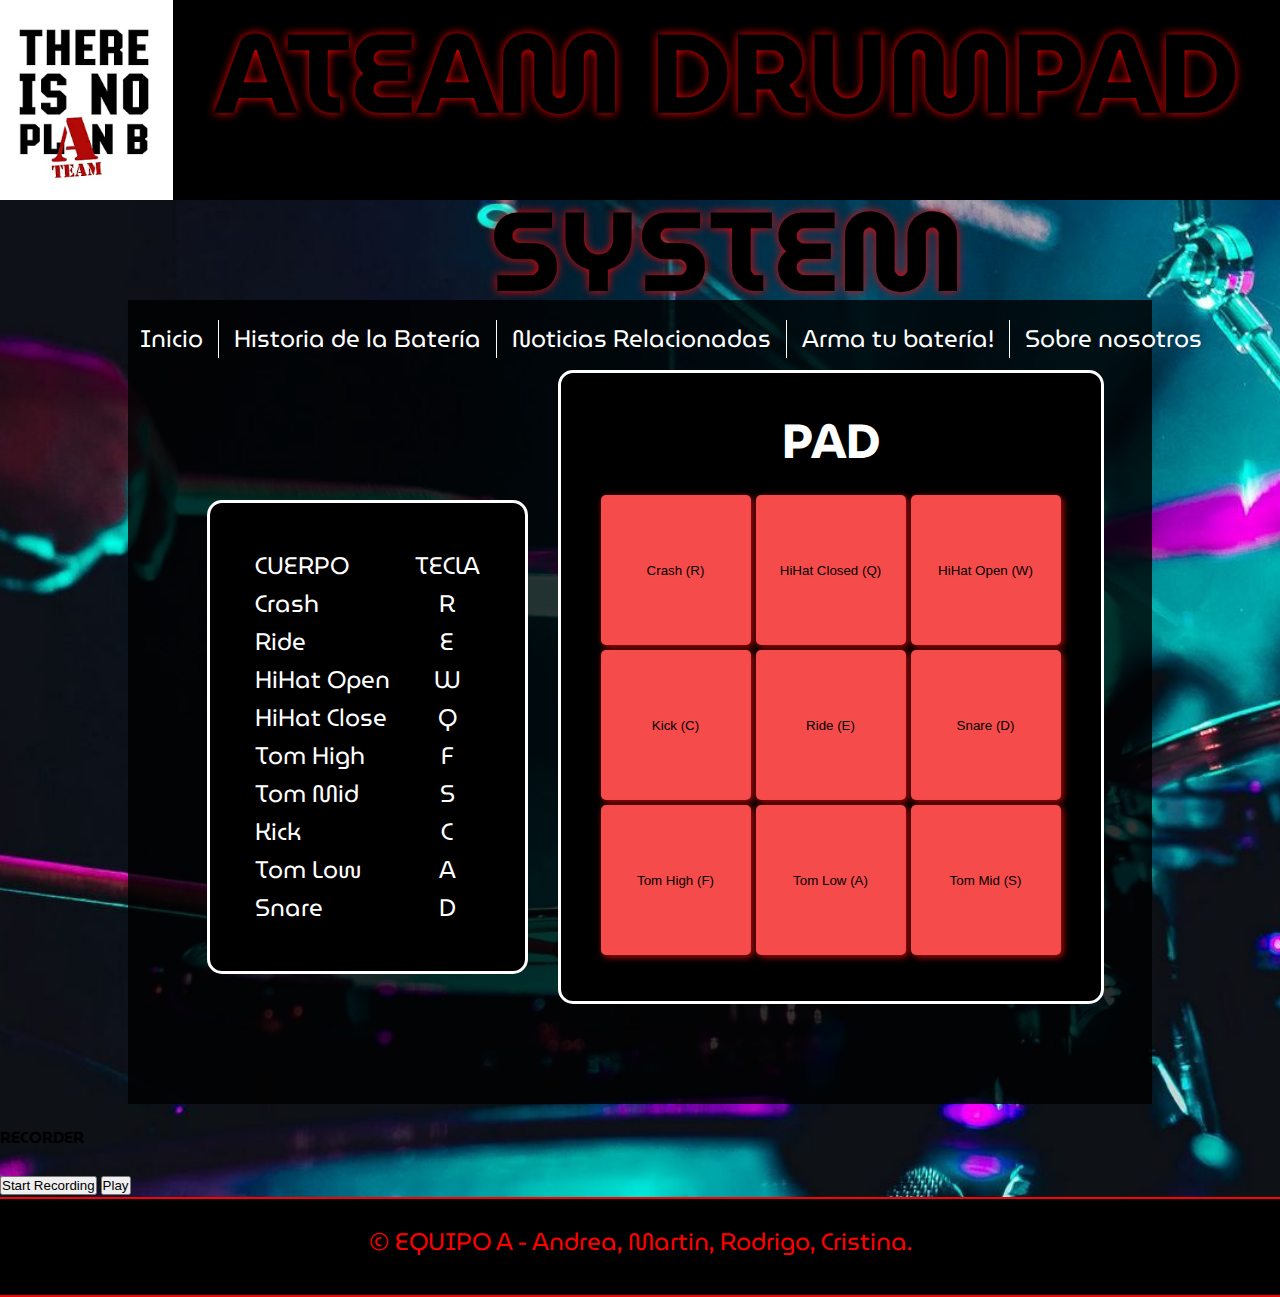
==== index.html @ 0408b444 "added html to new file" ====
<!DOCTYPE html>
<html lang="es">
<head>
    <meta charset="UTF-8">
    <meta name="viewport" content="width=device-width, initial-scale=1.0">
    <title>ATEAM Drumpad System</title>

    <!--LINEA DEL FAVICON (FALTA LOGOTIPO)-->
    <link rel="icon" type="image/vnd.icon" href="assets/images/thereItsNotPlanB.png">
    <link rel="stylesheet" href="assets/styles/style.css">
   <!-- <link rel="stylesheet" href="assets/styles/botones.css"> -->
    <script src="./script.js" defer></script>
</head>
<body>
    <header>
        <div class="logo_square"></div>
        <div class="contents_square">
            <h1>ATEAM DRUMPAD SYSTEM</h1> 
            <nav class="navbar">
                <ul id="navbar_list">
                    <li class="navbar_list_item"><a href="index.html">Inicio</a></li>
                    <li class="navbar_separator"></li>
                    <li class="navbar_list_item"><a href="02_historiaDeLaBateria.html">Historia de la Batería</a></li>
                    <li class="navbar_separator"></li>
                    <li class="navbar_list_item"><a href="03_noticiasRelacionadas.html">Noticias Relacionadas</a></li>
                    <li class="navbar_separator"></li>
                    <li class="navbar_list_item"><a href="04_comparadorBaterias.html">Arma tu batería!</a></li>
                    <li class="navbar_separator"></li>
                    <li class="navbar_list_item"><a href="05_sobreNosotros.html">Sobre nosotros</a></li>
                </ul>
            </nav>
        </div>
    </header>

    <div class="wrapper">
    <main>
        <div class="button_container">
            <h3>PAD</h3>
            <ul class="drumpad">
                <li><button class="drumpad_btn" id="crash">Crash (R)</button></li>
                <li><button class="drumpad_btn" id="hihat_close">HiHat Closed (Q)</button></li>
                <li><button class="drumpad_btn" id="hihat_open">HiHat Open (W)</button></li>
                <li><button class="drumpad_btn" id="kick">Kick (C)</button></li>
                <li><button class="drumpad_btn" id="ride">Ride (E)</button></li>
                <li><button class="drumpad_btn" id="snare">Snare (D)</button></li>
                <li><button class="drumpad_btn" id="tom_high">Tom High (F)</button></li>
                <li><button class="drumpad_btn" id="tom_low">Tom Low (A)</button></li>
                <li><button class="drumpad_btn" id="tom_mid">Tom Mid (S)</button></li>
            </ul>
        </div>

        <audio id="sound_crash" src="assets/sonidos/crash.wav" preload="auto"></audio>
        <audio id="sound_hihat_close" src="assets/sonidos/hihat-close.wav" preload="auto"></audio>
        <audio id="sound_hihat_open" src="assets/sonidos/hihat-open.wav" preload="auto"></audio>
        <audio id="sound_kick" src="assets/sonidos/kick.wav" preload="auto"></audio>
        <audio id="sound_ride" src="assets/sonidos/ride.wav" preload="auto"></audio>
        <audio id="sound_snare" src="assets/sonidos/snare.wav" preload="auto"></audio>
        <audio id="sound_tom_high" src="assets/sonidos/tom-high.wav" preload="auto"></audio>
        <audio id="sound_tom_low" src="assets/sonidos/tom-low.wav" preload="auto"></audio>
        <audio id="sound_tom_mid" src="assets/sonidos/tom-mid.wav" preload="auto"></audio>

        <aside class="keys_chart">
            <ul>
                <li>CUERPO</li>
                <li>Crash</li>
                <li>Ride</li>
                <li>HiHat Open</li>
                <li>HiHat Close</li>
                <li>Tom High</li>
                <li>Tom Mid</li>
                <li>Kick</li>
                <li>Tom Low</li>
                <li>Snare</li>
            </ul>
            <ul>
                <li>TECLA</li>
                <li>R</li>
                <li>E</li>
                <li>W</li>
                <li>Q</li>
                <li>F</li>
                <li>S</li>
                <li>C</li>
                <li>A</li>
                <li>D</li>
            </ul>
        </aside>
    </main>
</div>

<!--Añado titulo h4(revisar!) cambio idioma, falta css del contenedor-->
<div class = "button_recorder">
    <h4>RECORDER</h4>
        <button id="startRecordingButton">Start Recording</button>
        <button id="playRecordingButton">Play</button>
</div>

    <footer> 
        <p>&copy; EQUIPO A - Andrea, Martin, Rodrigo, Cristina.</p>
    </footer> 

</body>
</html>
---- assets/styles/style.css ----
@import url('https://fonts.googleapis.com/css2?family=MuseoModerno:wght@100;300;400;500;900&display=swap');
/* font-family: 'MuseoModerno', sans-serif; */

* {
    padding: 0;
    box-sizing: border-box;
}

body {
    font-family: 'MuseoModerno', sans-serif;
    background-color: grey;
    display: flex;
    flex-direction: column;
    min-height: 100vh;
    margin: 0;
    background-image: url(../images/drumkit_wallpaper1.jpeg);
    background-position: center;
    background-repeat: no-repeat;
    background-size: cover;
}

.wrapper {
    padding-top: 70px;
    flex: 1;
    display: flex;
    flex-direction: column;
    background-color: rgba(0, 0, 0, .8);
    width: 80%;
    align-self: center;
}

header {
    width: 100%;
    display: flex;
    max-height: 200px;
    background-color: black;
    margin-bottom: 100px;
}

.logo_square {
    order: 1;
    height: 200px;
    width: 200px;
    background-image: url(../images/thereItsNotPlanB.png);
    background-position: center;
    background-size: cover;    
    justify-self: flex-start;
}

.contents_square {
    order: 2;
    width: 100%;
    display: flex;
    flex-direction: column;
    justify-content: space-between;
}

.contents_square h1 {
    text-shadow: 0px 0px 10px red;
    position: relative;
    top: -15px;
    font-family: 'MuseoModerno', sans-serif;
    font-size: 7rem;
    order: 1;
    text-align: center;
    justify-self: center;
    margin-block-start: 0;
    margin-block-end: 0;
}

.navbar {
    position: relative;
    top: -60px;
    left: -5%;
    width: 100%;
    height: 100px;
    order: 2;
    font-size: 1.5rem;
    justify-self: center;
    justify-items: center;
    display: grid;

}

.navbar ul{
    display: flex;
    flex-direction: row;
    justify-content: space-evenly;
    align-content: center;
}

.navbar_list_item {
    text-align: center;
    text-decoration: none;
    justify-content: center;
    padding: 0 15px;
}

.navbar_separator {
    border-right: 1px solid white;
}

.navbar a{
    text-decoration: none;
    color: white;
}

.navbar_list_item, li {
    list-style: none;
}

main {
    display: flex;
    justify-content: center;
}

.button_container {
    color: white;
    order: 2;
    display: flex;
    flex-direction: column;
    text-align: center;
    background-color: black;
    border: 3px solid white;
    border-radius: 15px;
    padding: 30px 5px;
    margin-bottom: 100px;
}

.button_container h3 {
    font-size: 3rem;
    margin: 0;
}

.drumpad {
    display: flex;
    max-width: 530px;
    height: auto;  
    flex-wrap: wrap;
    gap: 5px;
    justify-content: center;
    align-content: center;
}

.drumpad_btn {
    background-color: rgb(246, 75, 75);
    width: 150px;
    height: 150px;
    display: grid;
    border: none;
    justify-content: center;
    align-content: center;
    box-shadow: 2px 2px 7px rgb(186, 14, 14);
    border-radius: 5px;
}

.keys_chart {
    color: white;
    order: 1;
    display: flex;
    font-size: 1.5em;
    padding: 20px;
    margin: 30px;
    background-color: black;
    border: 3px solid white;
    border-radius: 15px;
    height: fit-content;
    align-self: center;
}

.keys_chart ul:first-child {
    margin-left: 25px;
    margin-right: 25px;
    height: fit-content;
}

.keys_chart ul:last-child {
    text-align: center;
    height: fit-content;
    margin-right: 25px;
}

.drum_comp{
    background-color: rgb(246, 75, 75);
    width: 150px;
    height: 150px;
    box-shadow: 2px 2px 7px rgb(186, 14, 14);
    border-radius: 5px;
    border: none;
    margin-top: 40%;
}

.price{
    background-color: white;
}
footer {
    color: red;
    font-size: 1.5rem;
    height: 100px;
    background-color: black;
    border-top: 2px solid red;
    border-bottom: 2px solid red;
    position: static;
    left: 0;
    bottom: 0;
    width: 100%;
    text-align: center;
    justify-content: center;
}
---- assets/styles/botones.css ----
/*BOTONES GRABADORA INDEX*/
.button_recorder {
    width: 400px;
    color: white;
    display: flex;
    flex-direction: column;
    text-align: center;
    background-color: black;
    border: 3px solid white;
    border-radius: 15px;
    padding: 30px 5px;
    margin-bottom: 100px;
    align-self: center;
    align-items: center;
}

/*Edicion botones*/
#startRecordingButton {
    background-color: rgb(246, 75, 75);
    width: 150px;
    height: 50px;
    display: grid;
    border: none;
    justify-content: center;
    align-content: center;
    box-shadow: 2px 2px 7px rgb(186, 14, 14);
    border-radius: 5px;
}


#playRecordingButton{
    background-color: rgb(246, 75, 75);
    width: 150px;
    height: 50px;
    display: grid;
    border: none;
    justify-content: center;
    align-content: center;
    box-shadow: 2px 2px 7px rgb(186, 14, 14);
    border-radius: 5px;
}

/*Falta la edicion del contenedor de los botones (EN DESARROLLO!)*/


/*MEDIA QUERIES BOCETO PRUEBAS*/

/*MOVIL*/

/*meter la edicion reducida index para movil(EN DESARROLLO!)*/
@media(max-width:767px){

    body{
 
     background-color: black;
 
    }
 
 }
 
 /*TABLETS*/
 /*ajustar la version de movil al tamaño*/
 @media(max-width:1023px){
 
     body{
 
         background-color: blue;
 
     }
 
 }
 
 /*SOBREMESA*/
 
 /*Encapsular dentro el css de styles.css (index) para formato extendido pc */
 @media(min-width:1024px){
 
 
     body{background-color: aqua;
 
     }
 
 }
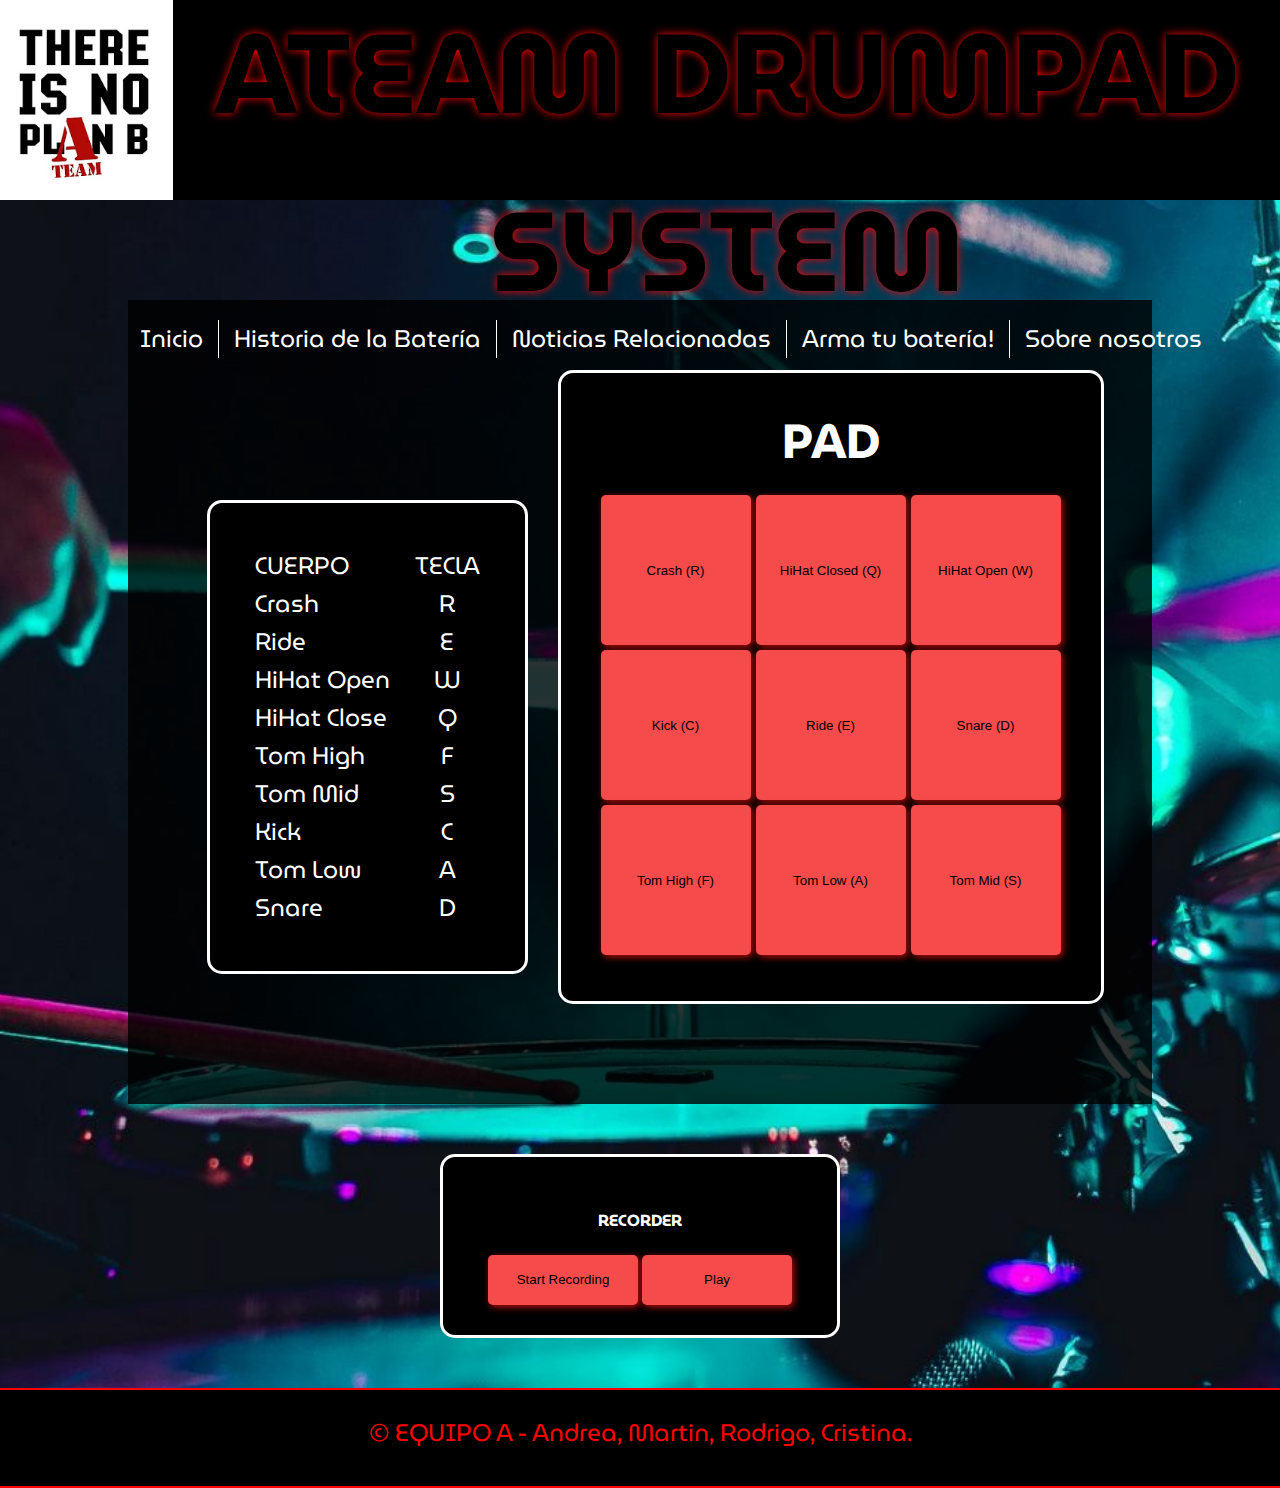
==== commit 09587dce: "Contenedor de recorder ajustado" ====
--- a/index.html
+++ b/index.html
@@ -8,7 +8,7 @@
     <!--LINEA DEL FAVICON (FALTA LOGOTIPO)-->
     <link rel="icon" type="image/vnd.icon" href="assets/images/thereItsNotPlanB.png">
     <link rel="stylesheet" href="assets/styles/style.css">
-   <!-- <link rel="stylesheet" href="assets/styles/botones.css"> -->
+   <link rel="stylesheet" href="assets/styles/botones.css">
     <script src="./script.js" defer></script>
 </head>
 <body>
@@ -87,8 +87,6 @@
         </aside>
     </main>
 </div>
-
-<!--Añado titulo h4(revisar!) cambio idioma, falta css del contenedor-->
 <div class = "button_recorder">
     <h4>RECORDER</h4>
         <button id="startRecordingButton">Start Recording</button>
--- a/assets/styles/botones.css
+++ b/assets/styles/botones.css
@@ -3,16 +3,17 @@
 .button_recorder {
     width: 400px;
     color: white;
-    display: flex;
     flex-direction: column;
     text-align: center;
     background-color: black;
     border: 3px solid white;
     border-radius: 15px;
     padding: 30px 5px;
-    margin-bottom: 100px;
+    margin-bottom: 50px;
+    margin-top: 50px;
     align-self: center;
     align-items: center;
+    flex-wrap: wrap;
 }
 
 /*Edicion botones*/
@@ -20,7 +21,7 @@
     background-color: rgb(246, 75, 75);
     width: 150px;
     height: 50px;
-    display: grid;
+    display: inline-block;
     border: none;
     justify-content: center;
     align-content: center;
@@ -33,7 +34,7 @@
     background-color: rgb(246, 75, 75);
     width: 150px;
     height: 50px;
-    display: grid;
+    display: inline-block;
     border: none;
     justify-content: center;
     align-content: center;
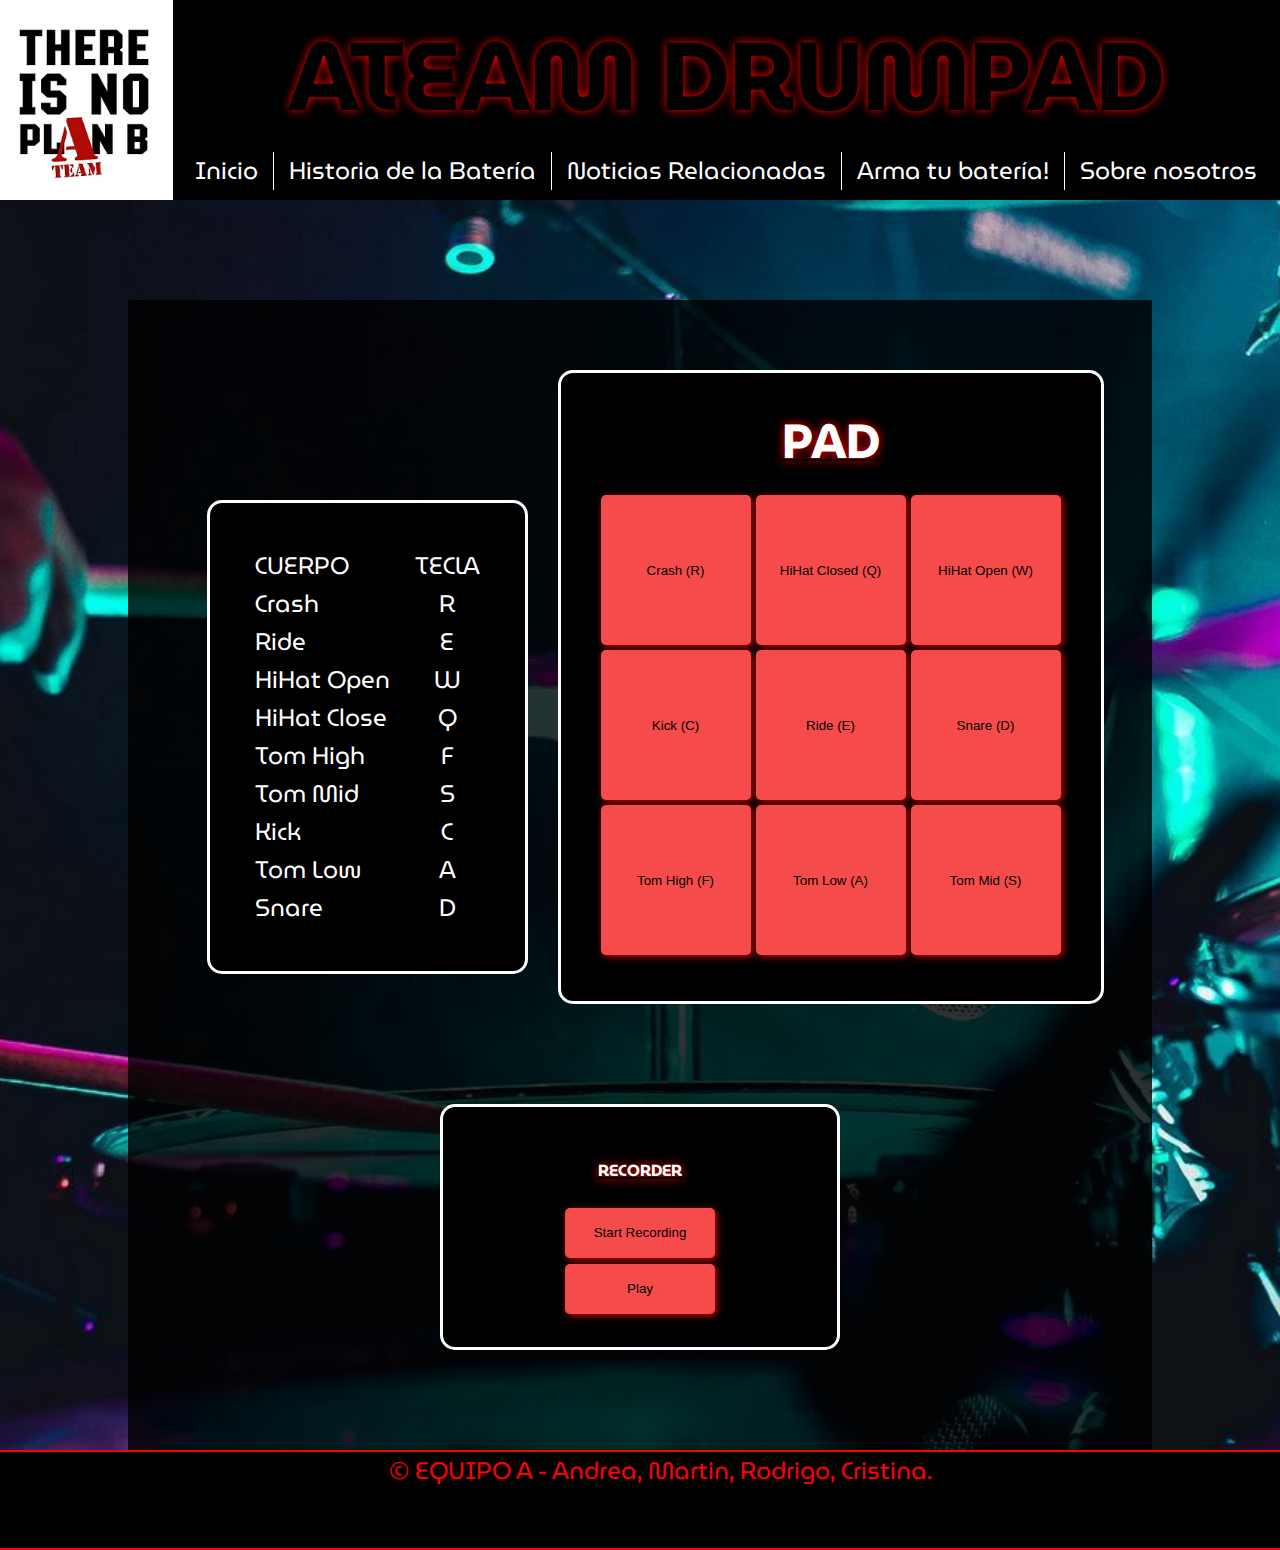
==== commit 98400bdd: "Refactoring some stuff, added the needed, deleted the unnecessary" ====
--- a/index.html
+++ b/index.html
@@ -8,14 +8,15 @@
     <!--LINEA DEL FAVICON (FALTA LOGOTIPO)-->
     <link rel="icon" type="image/vnd.icon" href="assets/images/thereItsNotPlanB.png">
     <link rel="stylesheet" href="assets/styles/style.css">
-   <link rel="stylesheet" href="assets/styles/botones.css">
+   <!-- <link rel="stylesheet" href="assets/styles/botones.css"> -->
     <script src="./script.js" defer></script>
 </head>
 <body>
     <header>
         <div class="logo_square"></div>
         <div class="contents_square">
-            <h1>ATEAM DRUMPAD SYSTEM</h1> 
+            <h1 class="main_title">ATEAM DRUMPAD SYSTEM</h1> 
+            <h1 class="alt_title">ATEAM DRUMPAD</h1> 
             <nav class="navbar">
                 <ul id="navbar_list">
                     <li class="navbar_list_item"><a href="index.html">Inicio</a></li>
@@ -86,13 +87,14 @@
             </ul>
         </aside>
     </main>
-</div>
-<div class = "button_recorder">
-    <h4>RECORDER</h4>
+    
+    <div class = "button_recorder">
+        <h4>RECORDER</h4>
         <button id="startRecordingButton">Start Recording</button>
         <button id="playRecordingButton">Play</button>
+    </div>
 </div>
-
+    
     <footer> 
         <p>&copy; EQUIPO A - Andrea, Martin, Rodrigo, Cristina.</p>
     </footer> 
--- a/assets/styles/style.css
+++ b/assets/styles/style.css
@@ -55,12 +55,10 @@
     justify-content: space-between;
 }
 
-.contents_square h1 {
+.main_title, .alt_title {
     text-shadow: 0px 0px 10px red;
-    position: relative;
-    top: -15px;
     font-family: 'MuseoModerno', sans-serif;
-    font-size: 7rem;
+    font-size: 6rem;
     order: 1;
     text-align: center;
     justify-self: center;
@@ -68,10 +66,13 @@
     margin-block-end: 0;
 }
 
+.alt_title {
+    display: none;
+}
+
 .navbar {
     position: relative;
-    top: -60px;
-    left: -5%;
+    top: -40px;
     width: 100%;
     height: 100px;
     order: 2;
@@ -87,6 +88,7 @@
     flex-direction: row;
     justify-content: space-evenly;
     align-content: center;
+    background-color: black;
 }
 
 .navbar_list_item {
@@ -109,9 +111,31 @@
     list-style: none;
 }
 
+.navbar_list_item a {
+    transition: color 0.2s;
+}
+
+.navbar_list_item a:hover {
+    color: rgb(166, 106, 222);
+}
+
+.navbar_list_item a:active {
+    color: rgb(128, 76, 177);
+}
+
 main {
     display: flex;
     justify-content: center;
+}
+
+.content_main {
+    display: block;
+    color: white;
+    background-color: black;
+    padding: 20px;
+    margin: 0 30px 50px 30px;
+    border: 3px solid white;
+    border-radius: 20px;
 }
 
 .button_container {
@@ -193,6 +217,72 @@
 .price{
     background-color: white;
 }
+
+.intro {
+    text-align: center;
+    margin-top: 5%;
+    text-decoration: underline 2px solid black;
+    text-shadow: 0px 0px 10px red;
+}
+
+h1.intro, h2, h3, h4 {
+    text-align: center;
+    text-decoration: underline 2px solid black;
+    text-shadow: 0px 0px 10px red;
+}
+
+p {
+    margin: 0 30px;
+    text-indent: 40px;
+}
+
+table {
+    margin-left: 40%;
+    margin-top: 30px;
+    margin-bottom: 60px;
+    border: 2px solid red;
+    box-shadow: 0px 0px 10px black;
+    width: 50%;
+    position: relative;
+    right: 15%;
+}
+
+td {
+    padding: 2%;
+}
+
+h2#introducing {
+    margin-top: 5%;
+}
+
+.button_recorder {
+    width: 400px;
+    color: white;
+    display: flex;
+    flex-direction: column;
+    text-align: center;
+    background-color: black;
+    border: 3px solid white;
+    border-radius: 15px;
+    padding: 30px 5px;
+    margin-bottom: 100px;
+    align-self: center;
+    align-items: center;
+}
+
+#startRecordingButton, #stopRecordingButton, #playRecordingButton {
+    background-color: rgb(246, 75, 75);
+    width: 150px;
+    height: 50px;
+    display: grid;
+    border: none;
+    justify-content: center;
+    align-content: center;
+    box-shadow: 2px 2px 7px rgb(186, 14, 14);
+    border-radius: 5px;
+    margin: 3px;
+}
+
 footer {
     color: red;
     font-size: 1.5rem;
@@ -208,3 +298,16 @@
     justify-content: center;
 }
 
+/* Media query for small desktop screens */
+@media (max-width: 1600px) {
+    .main_title {
+        display: none;
+    }
+
+    .alt_title {
+    display: block;
+    font-size: 6rem;
+    margin-bottom: 15px;
+    }
+}
+
--- a/assets/styles/botones.css
+++ b/assets/styles/botones.css
@@ -3,46 +3,31 @@
 .button_recorder {
     width: 400px;
     color: white;
+    display: flex;
     flex-direction: column;
     text-align: center;
     background-color: black;
     border: 3px solid white;
     border-radius: 15px;
     padding: 30px 5px;
-    margin-bottom: 50px;
-    margin-top: 50px;
+    margin-bottom: 100px;
     align-self: center;
     align-items: center;
-    flex-wrap: wrap;
 }
 
 /*Edicion botones*/
-#startRecordingButton {
+#startRecordingButton, #stopRecordingButton, #playRecordingButton {
     background-color: rgb(246, 75, 75);
     width: 150px;
     height: 50px;
-    display: inline-block;
+    display: grid;
     border: none;
     justify-content: center;
     align-content: center;
     box-shadow: 2px 2px 7px rgb(186, 14, 14);
     border-radius: 5px;
+    margin: 3px;
 }
-
-
-#playRecordingButton{
-    background-color: rgb(246, 75, 75);
-    width: 150px;
-    height: 50px;
-    display: inline-block;
-    border: none;
-    justify-content: center;
-    align-content: center;
-    box-shadow: 2px 2px 7px rgb(186, 14, 14);
-    border-radius: 5px;
-}
-
-/*Falta la edicion del contenedor de los botones (EN DESARROLLO!)*/
 
 
 /*MEDIA QUERIES BOCETO PRUEBAS*/
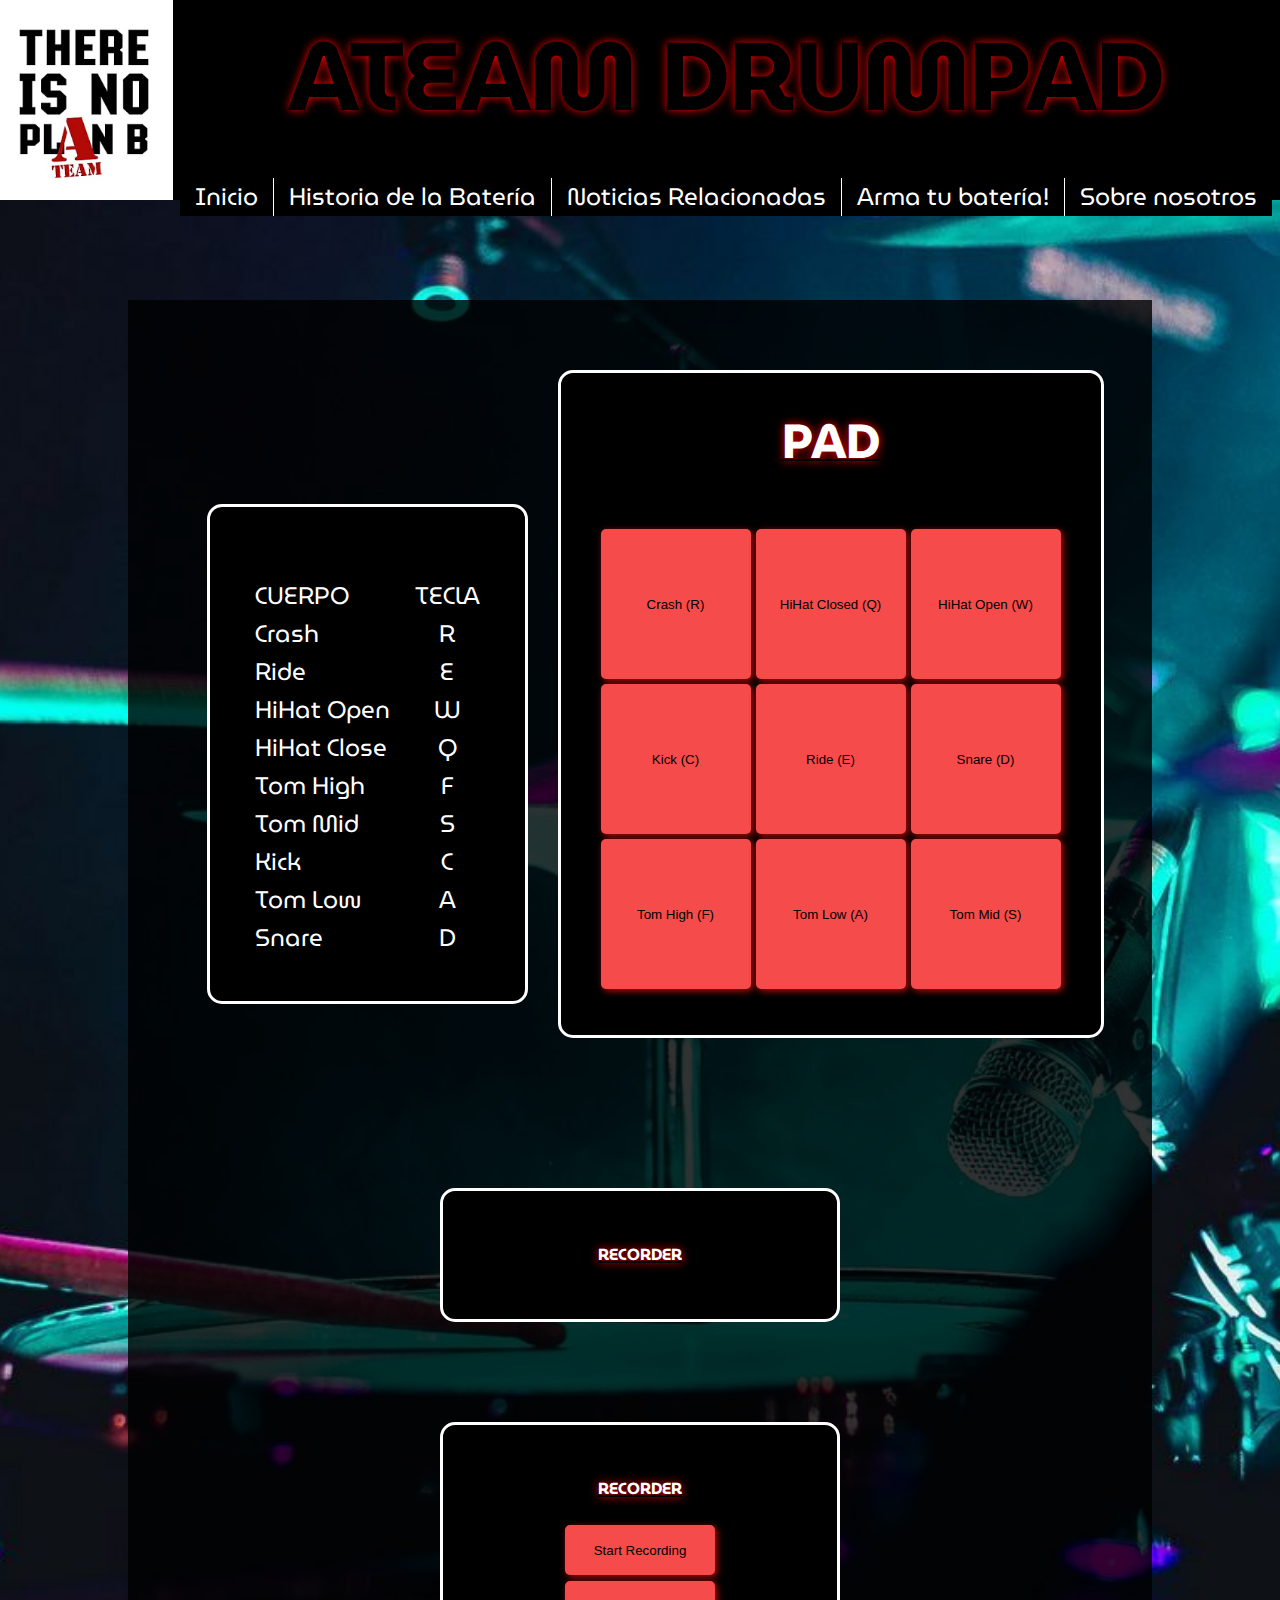
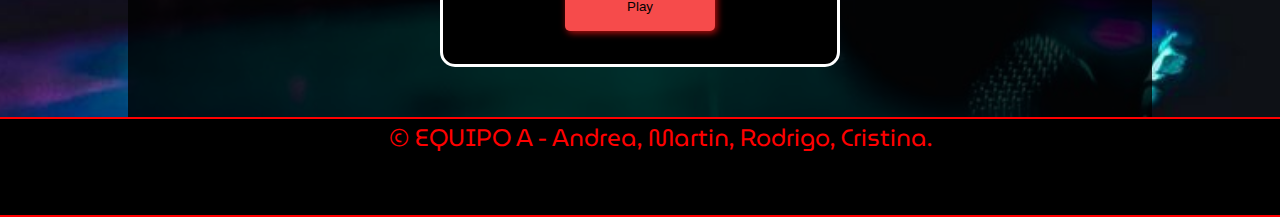
==== commit e86cf327: "Merge branch 'main' into putting_things_together_again" ====
--- a/index.html
+++ b/index.html
@@ -8,7 +8,7 @@
     <!--LINEA DEL FAVICON (FALTA LOGOTIPO)-->
     <link rel="icon" type="image/vnd.icon" href="assets/images/thereItsNotPlanB.png">
     <link rel="stylesheet" href="assets/styles/style.css">
-   <!-- <link rel="stylesheet" href="assets/styles/botones.css"> -->
+   <link rel="stylesheet" href="assets/styles/botones.css">
     <script src="./script.js" defer></script>
 </head>
 <body>
@@ -86,14 +86,16 @@
                 <li>D</li>
             </ul>
         </aside>
-    </main>
-    
+    </main>    
     <div class = "button_recorder">
         <h4>RECORDER</h4>
-        <button id="startRecordingButton">Start Recording</button>
-        <button id="playRecordingButton">Play</button>
     </div>
-</div>
+    <div class = "button_recorder">
+      <h4>RECORDER</h4>
+          <button id="startRecordingButton">Start Recording</button>
+          <button id="playRecordingButton">Play</button>
+      </div>
+  </div>
     
     <footer> 
         <p>&copy; EQUIPO A - Andrea, Martin, Rodrigo, Cristina.</p>
--- a/assets/styles/style.css
+++ b/assets/styles/style.css
@@ -211,9 +211,23 @@
     box-shadow: 2px 2px 7px rgb(186, 14, 14);
     border-radius: 5px;
     border: none;
+    border-right: 1px solid black;
     margin-top: 40%;
-}
-
+    text-align: center;
+    padding-top: 30%;
+    font-size: 1.25em;
+}
+
+.plus, .less{
+    background-color: black;
+    color: white;
+    box-shadow: -10px 5px 10px #F64B4B;
+}
+.plus, .less{
+    height: 50px;
+    width: 150px;
+    margin-top: -40%;
+}
 .price{
     background-color: white;
 }
@@ -283,6 +297,28 @@
     margin: 3px;
 }
 
+#total_price, #total_priceh3{
+    color: white;
+    width: 200px;
+    height: 200px;
+    margin-top: 7%;
+    text-align: center;
+    padding-top: 50px;
+    background-image: linear-gradient(to right, black, rgb(107, 73, 73),  #f64b4b);
+}
+#total_priceh3{
+    text-decoration: 2px black underline;
+    text-shadow: 5px 5px 10px black;
+}
+
+#navdrumComp{
+    background-color: rgba(0, 0, 0, 0.7);
+}
+
+ul{
+    margin-top: 50px;
+}
+
 footer {
     color: red;
     font-size: 1.5rem;
--- a/assets/styles/botones.css
+++ b/assets/styles/botones.css
@@ -3,16 +3,17 @@
 .button_recorder {
     width: 400px;
     color: white;
-    display: flex;
     flex-direction: column;
     text-align: center;
     background-color: black;
     border: 3px solid white;
     border-radius: 15px;
     padding: 30px 5px;
-    margin-bottom: 100px;
+    margin-bottom: 50px;
+    margin-top: 50px;
     align-self: center;
     align-items: center;
+    flex-wrap: wrap;
 }
 
 /*Edicion botones*/
@@ -20,7 +21,7 @@
     background-color: rgb(246, 75, 75);
     width: 150px;
     height: 50px;
-    display: grid;
+    display: inline-block;
     border: none;
     justify-content: center;
     align-content: center;
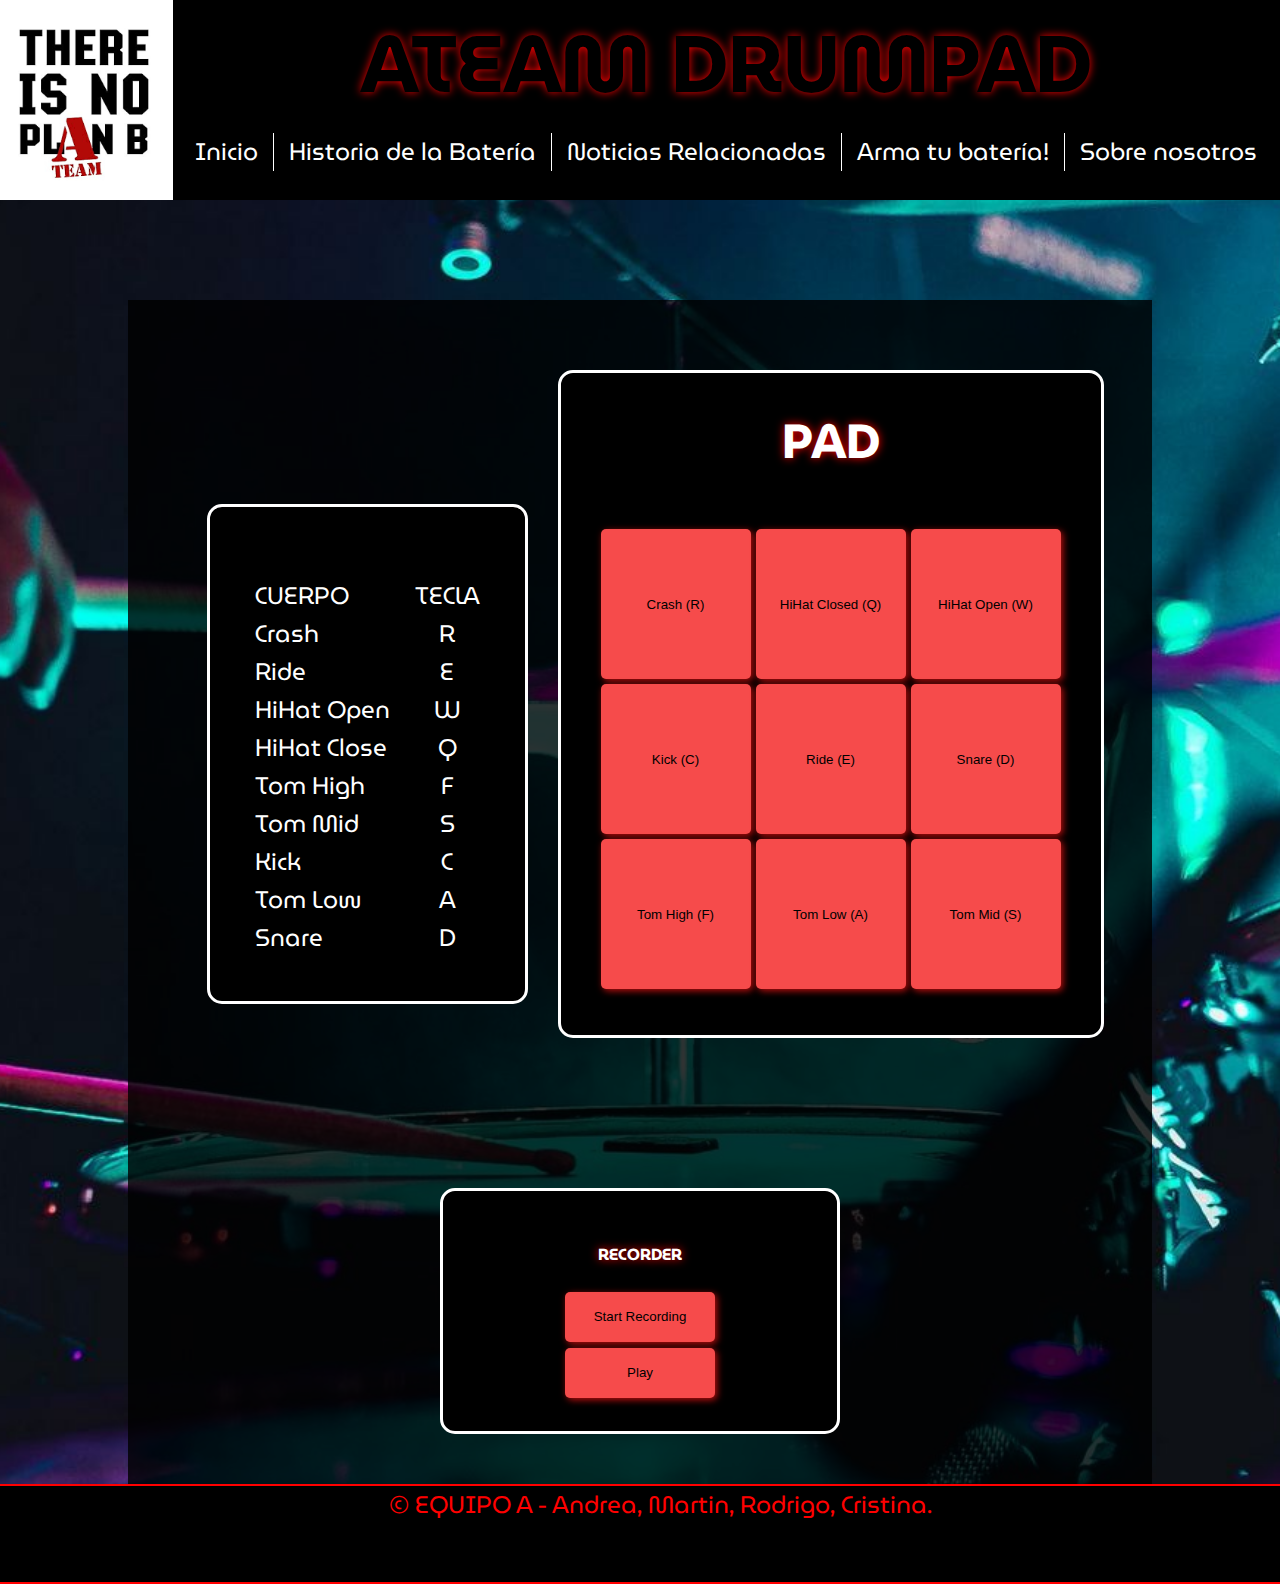
==== commit 92ef7ca5: "fixed broken styles and minor bugs in JS code" ====
--- a/index.html
+++ b/index.html
@@ -88,9 +88,6 @@
         </aside>
     </main>    
     <div class = "button_recorder">
-        <h4>RECORDER</h4>
-    </div>
-    <div class = "button_recorder">
       <h4>RECORDER</h4>
           <button id="startRecordingButton">Start Recording</button>
           <button id="playRecordingButton">Play</button>
--- a/assets/styles/style.css
+++ b/assets/styles/style.css
@@ -72,7 +72,7 @@
 
 .navbar {
     position: relative;
-    top: -40px;
+    top: -60px;
     width: 100%;
     height: 100px;
     order: 2;
@@ -204,11 +204,11 @@
     margin-right: 25px;
 }
 
-.drum_comp{
+.drum_comp {
+    text-shadow: none;
     background-color: rgb(246, 75, 75);
     width: 150px;
     height: 150px;
-    box-shadow: 2px 2px 7px rgb(186, 14, 14);
     border-radius: 5px;
     border: none;
     border-right: 1px solid black;
@@ -218,17 +218,28 @@
     font-size: 1.25em;
 }
 
-.plus, .less{
-    background-color: black;
-    color: white;
-    box-shadow: -10px 5px 10px #F64B4B;
-}
-.plus, .less{
+.plus, .less {
+    font-size: 2rem;
+    border: 1px solid white;
+    border-radius: 50%;
+    margin: 3px;
+    margin-bottom: 20px;
+    background-color: black;
+    color: white;
     height: 50px;
-    width: 150px;
+    width: 50px;
     margin-top: -40%;
-}
-.price{
+    align-self: center;
+}
+
+.plus_less_button_wrapper {
+    margin-top: 30px;
+    display: flex;
+    flex-direction: row;
+    justify-content: space-evenly;
+}
+
+.price {
     background-color: white;
 }
 
@@ -241,7 +252,6 @@
 
 h1.intro, h2, h3, h4 {
     text-align: center;
-    text-decoration: underline 2px solid black;
     text-shadow: 0px 0px 10px red;
 }
 
@@ -297,25 +307,27 @@
     margin: 3px;
 }
 
-#total_price, #total_priceh3{
-    color: white;
-    width: 200px;
+.price_tag {
+    align-self: center;
+    color: white;
+    min-width: 200px;
     height: 200px;
-    margin-top: 7%;
     text-align: center;
     padding-top: 50px;
     background-image: linear-gradient(to right, black, rgb(107, 73, 73),  #f64b4b);
 }
-#total_priceh3{
-    text-decoration: 2px black underline;
-    text-shadow: 5px 5px 10px black;
-}
-
-#navdrumComp{
-    background-color: rgba(0, 0, 0, 0.7);
-}
-
-ul{
+#total_priceh3, #total_price {
+    text-shadow: none;
+    font-family: 'MuseoModerno', sans-serif;
+    text-align: center;
+}
+
+#total_price {
+    position: relative;
+    right: 20px;
+}
+
+ul {
     margin-top: 50px;
 }
 
@@ -342,7 +354,7 @@
 
     .alt_title {
     display: block;
-    font-size: 6rem;
+    font-size: 5rem;
     margin-bottom: 15px;
     }
 }
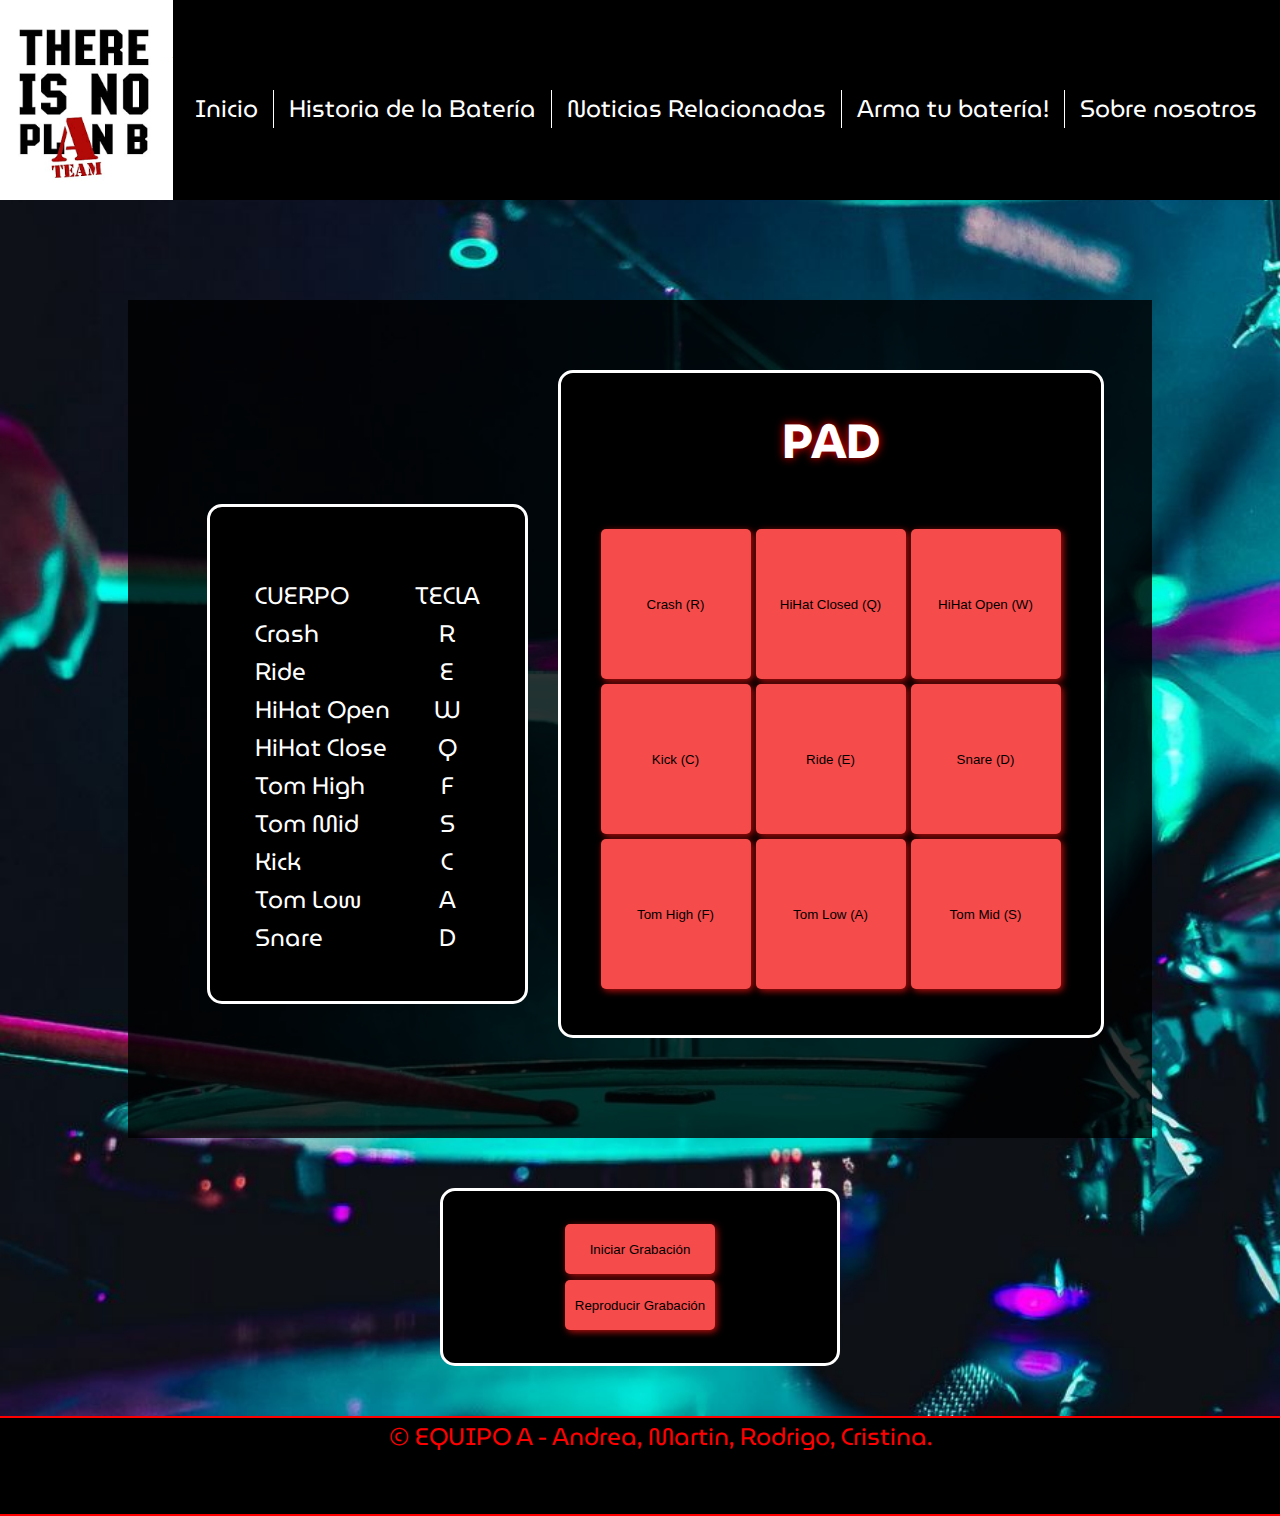
==== commit b48ab4bb: "inicio media queries y adiccion figure historia de la bateria" ====
--- a/index.html
+++ b/index.html
@@ -8,15 +8,15 @@
     <!--LINEA DEL FAVICON (FALTA LOGOTIPO)-->
     <link rel="icon" type="image/vnd.icon" href="assets/images/thereItsNotPlanB.png">
     <link rel="stylesheet" href="assets/styles/style.css">
-   <link rel="stylesheet" href="assets/styles/botones.css">
     <script src="./script.js" defer></script>
+    <link rel="stylesheet" href="assets/styles/botones.css">
+    <link rel="stylesheet" href="./assets/styles/media_queries.css">
 </head>
 <body>
     <header>
         <div class="logo_square"></div>
         <div class="contents_square">
-            <h1 class="main_title">ATEAM DRUMPAD SYSTEM</h1> 
-            <h1 class="alt_title">ATEAM DRUMPAD</h1> 
+            <h1>ATEAM DRUMPAD SYSTEM</h1> 
             <nav class="navbar">
                 <ul id="navbar_list">
                     <li class="navbar_list_item"><a href="index.html">Inicio</a></li>
@@ -86,14 +86,14 @@
                 <li>D</li>
             </ul>
         </aside>
-    </main>    
-    <div class = "button_recorder">
-      <h4>RECORDER</h4>
-          <button id="startRecordingButton">Start Recording</button>
-          <button id="playRecordingButton">Play</button>
-      </div>
-  </div>
-    
+    </main>
+</div>
+
+<div class = "button_recorder">
+    <button id="startRecordingButton">Iniciar Grabación</button>
+    <button id="playRecordingButton">Reproducir Grabación</button>
+</div>
+
     <footer> 
         <p>&copy; EQUIPO A - Andrea, Martin, Rodrigo, Cristina.</p>
     </footer> 
--- a/assets/styles/media_queries.css
+++ b/assets/styles/media_queries.css
@@ -0,0 +1,68 @@
+@media (max-width: 767px ){
+    header{
+        display: none;
+    }
+    
+    .wrapper {
+        min-height: 100%;
+        min-width: 100%;
+    }
+    .keys_chart{
+        display: none;
+    }
+    .button_container{
+        min-width: 100%;
+        max-width: 100%;
+    }
+    
+    .drumpad_btn{
+        min-width: 100%;
+        max-width: 100%;
+    }
+    .button_recorder{
+        min-width: 100%;
+        max-width: 100%;
+    } 
+    footer{
+        display:none
+    }
+    .button_container button{
+        min-width: 100%;
+        max-width: 100%;
+    }
+    
+}
+
+@media(max-width:700px){
+    header{
+        display: none;
+    }
+    footer{
+        display:none
+    }
+    .wrapper {
+        min-height: 100%;
+        min-width: 100%;
+    }
+    .button_container{
+        min-width: 100%;
+        max-width: 100%;
+    }
+    
+    .drumpad_btn{
+        min-width: 100%;
+        max-width: 100%;
+    }
+    .keys_chart{
+        display: none;
+    }
+}
+
+
+
+@media(min-width: 750px){
+
+} 
+
+
+
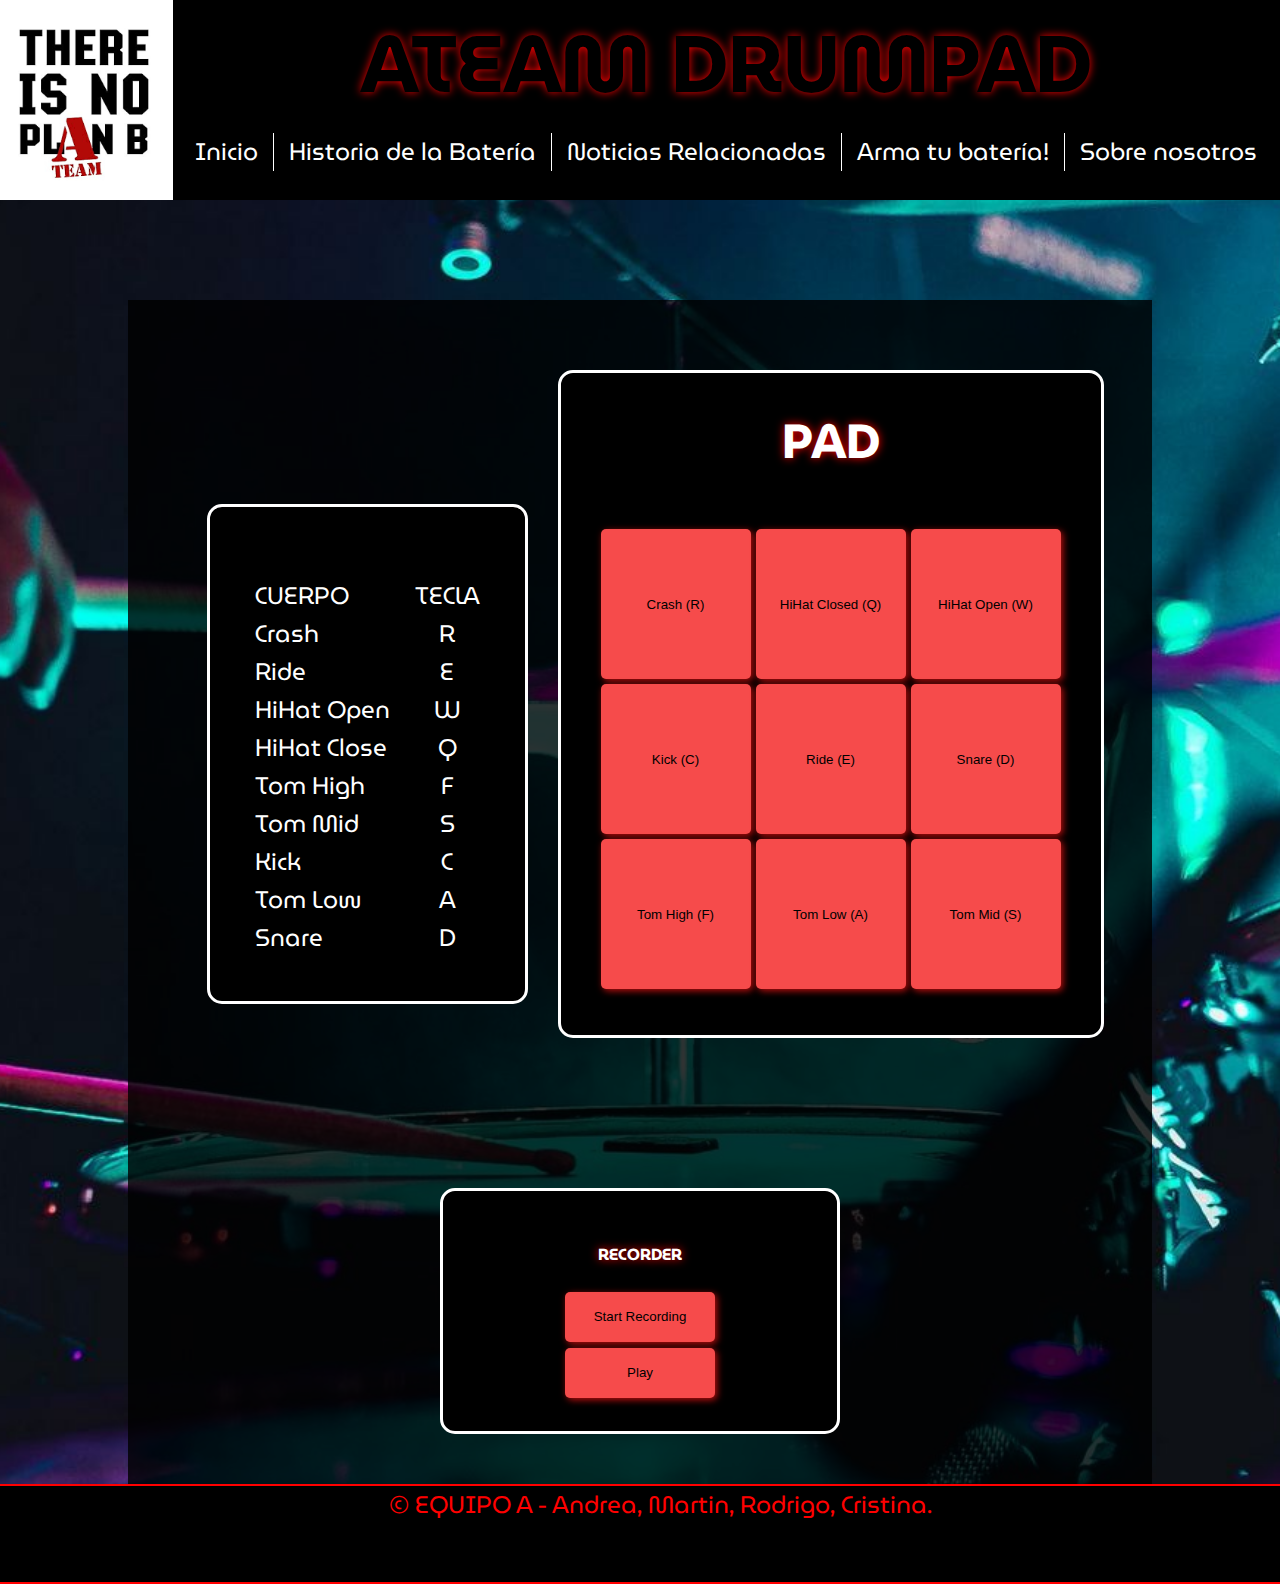
==== commit 97b1f7cd: "Merge pull request #23 from i-am-pepsiman/botones_y_mediaqueries" ====
--- a/index.html
+++ b/index.html
@@ -8,6 +8,7 @@
     <!--LINEA DEL FAVICON (FALTA LOGOTIPO)-->
     <link rel="icon" type="image/vnd.icon" href="assets/images/thereItsNotPlanB.png">
     <link rel="stylesheet" href="assets/styles/style.css">
+   <link rel="stylesheet" href="assets/styles/botones.css">
     <script src="./script.js" defer></script>
     <link rel="stylesheet" href="assets/styles/botones.css">
     <link rel="stylesheet" href="./assets/styles/media_queries.css">
@@ -16,7 +17,8 @@
     <header>
         <div class="logo_square"></div>
         <div class="contents_square">
-            <h1>ATEAM DRUMPAD SYSTEM</h1> 
+            <h1 class="main_title">ATEAM DRUMPAD SYSTEM</h1> 
+            <h1 class="alt_title">ATEAM DRUMPAD</h1> 
             <nav class="navbar">
                 <ul id="navbar_list">
                     <li class="navbar_list_item"><a href="index.html">Inicio</a></li>
@@ -86,14 +88,14 @@
                 <li>D</li>
             </ul>
         </aside>
-    </main>
-</div>
-
-<div class = "button_recorder">
-    <button id="startRecordingButton">Iniciar Grabación</button>
-    <button id="playRecordingButton">Reproducir Grabación</button>
-</div>
-
+    </main>    
+    <div class = "button_recorder">
+      <h4>RECORDER</h4>
+          <button id="startRecordingButton">Start Recording</button>
+          <button id="playRecordingButton">Play</button>
+      </div>
+  </div>
+    
     <footer> 
         <p>&copy; EQUIPO A - Andrea, Martin, Rodrigo, Cristina.</p>
     </footer> 
--- a/assets/styles/botones.css
+++ b/assets/styles/botones.css
@@ -1,3 +1,9 @@
+.button_recorder{
+    border-color: white;
+    border-radius: 15px;
+    padding: 30px 5px;
+    margin-bottom: 100px;
+}
 
 /*BOTONES GRABADORA INDEX*/
 .button_recorder {
--- a/assets/styles/botones.css
+++ b/assets/styles/botones.css
@@ -1,3 +1,9 @@
+.button_recorder{
+    border-color: white;
+    border-radius: 15px;
+    padding: 30px 5px;
+    margin-bottom: 100px;
+}
 
 /*BOTONES GRABADORA INDEX*/
 .button_recorder {
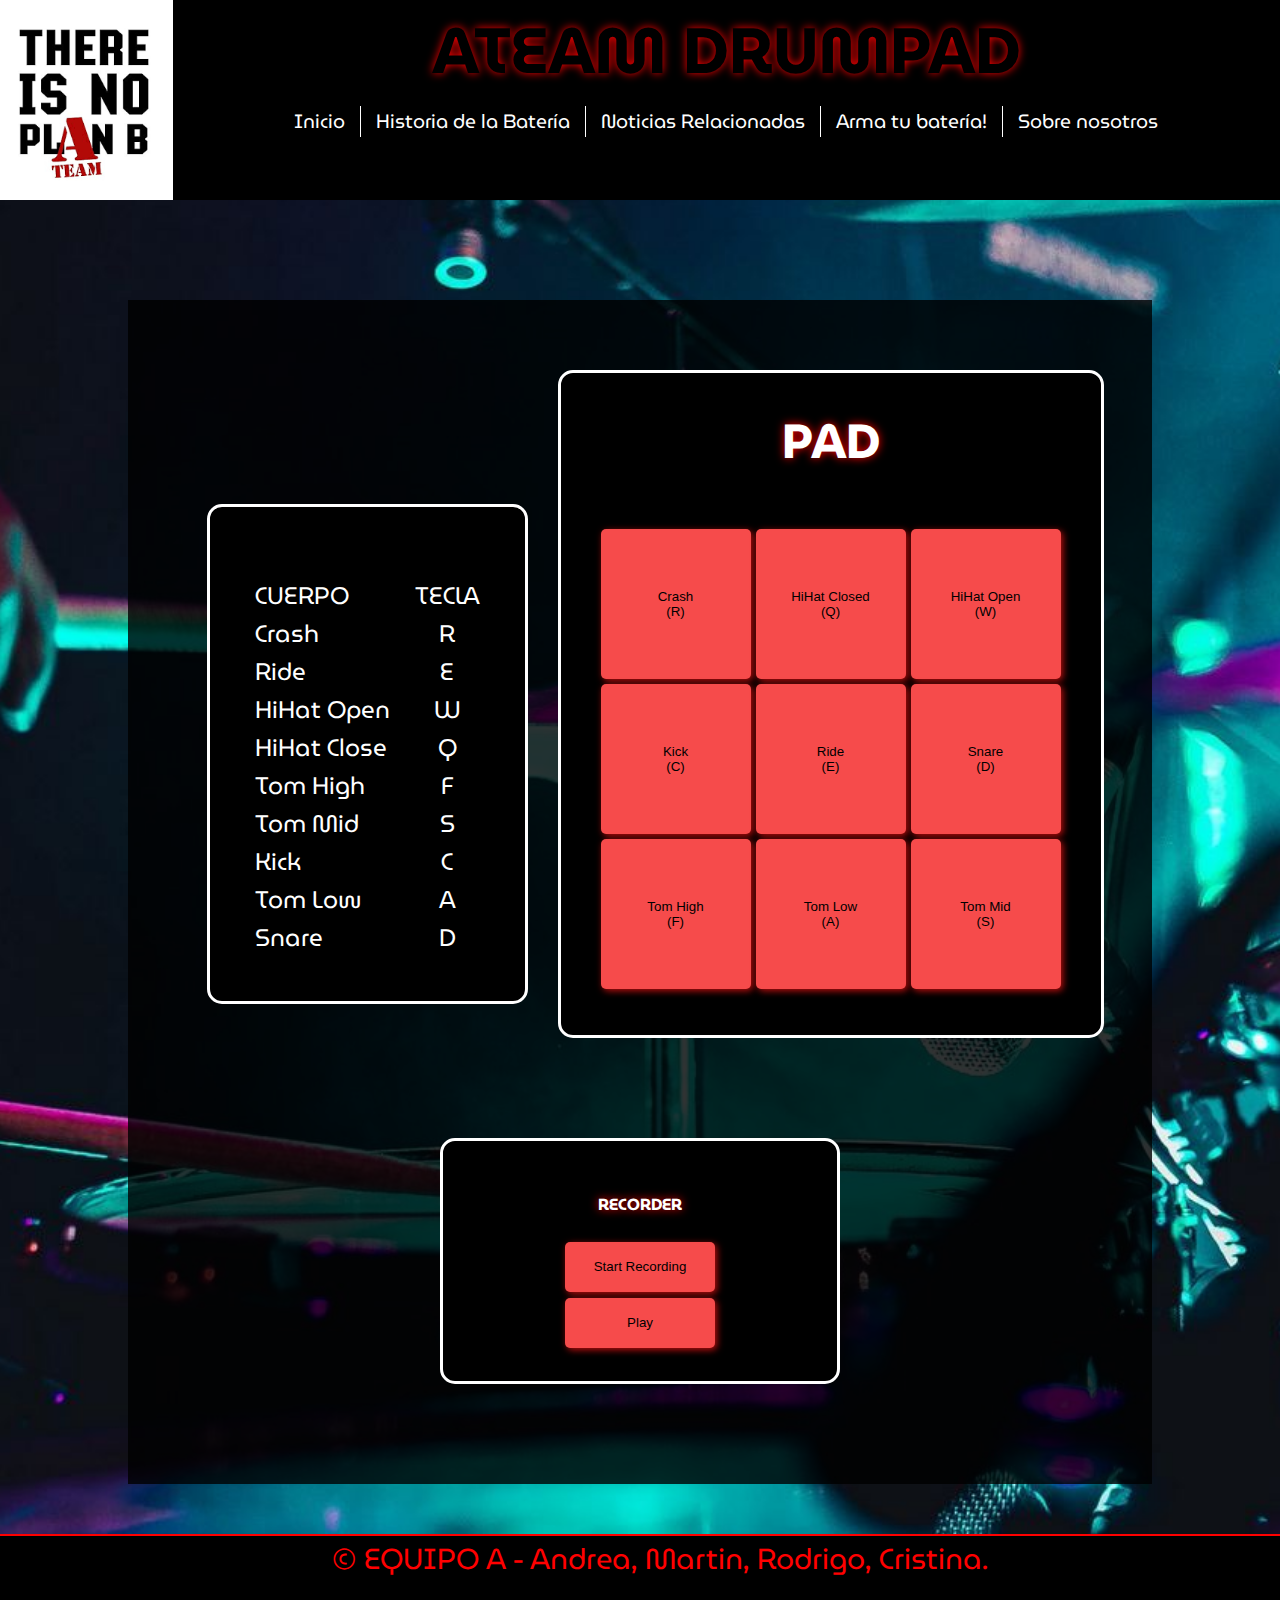
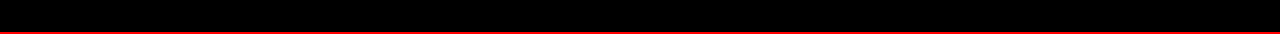
==== commit a900444c: "Setting a few things up for deployment" ====
--- a/index.html
+++ b/index.html
@@ -8,10 +8,7 @@
     <!--LINEA DEL FAVICON (FALTA LOGOTIPO)-->
     <link rel="icon" type="image/vnd.icon" href="assets/images/thereItsNotPlanB.png">
     <link rel="stylesheet" href="assets/styles/style.css">
-   <link rel="stylesheet" href="assets/styles/botones.css">
     <script src="./script.js" defer></script>
-    <link rel="stylesheet" href="assets/styles/botones.css">
-    <link rel="stylesheet" href="./assets/styles/media_queries.css">
 </head>
 <body>
     <header>
@@ -31,6 +28,16 @@
                     <li class="navbar_separator"></li>
                     <li class="navbar_list_item"><a href="05_sobreNosotros.html">Sobre nosotros</a></li>
                 </ul>
+            
+                <ul id="navbar_list_480"">
+                    <li class="navbar_list_item"><a href="index.html">🏠</a></li>
+                    <li class="navbar_separator"></li>
+                    <li class="navbar_list_item"><a href="02_historiaDeLaBateria.html">🥁</a></li>
+                    <li class="navbar_separator"></li>
+                    <li class="navbar_list_item"><a href="04_comparadorBaterias.html">🧩</a></li>
+                    <li class="navbar_separator"></li>
+                    <li class="navbar_list_item"><a href="05_sobreNosotros.html">ℹ</a></li>
+                </ul>
             </nav>
         </div>
     </header>
@@ -40,15 +47,15 @@
         <div class="button_container">
             <h3>PAD</h3>
             <ul class="drumpad">
-                <li><button class="drumpad_btn" id="crash">Crash (R)</button></li>
-                <li><button class="drumpad_btn" id="hihat_close">HiHat Closed (Q)</button></li>
-                <li><button class="drumpad_btn" id="hihat_open">HiHat Open (W)</button></li>
-                <li><button class="drumpad_btn" id="kick">Kick (C)</button></li>
-                <li><button class="drumpad_btn" id="ride">Ride (E)</button></li>
-                <li><button class="drumpad_btn" id="snare">Snare (D)</button></li>
-                <li><button class="drumpad_btn" id="tom_high">Tom High (F)</button></li>
-                <li><button class="drumpad_btn" id="tom_low">Tom Low (A)</button></li>
-                <li><button class="drumpad_btn" id="tom_mid">Tom Mid (S)</button></li>
+                <li><button class="drumpad_btn" id="crash">Crash <span>(R)</span></button></li>
+                <li><button class="drumpad_btn" id="hihat_close">HiHat Closed <span>(Q)</span> </button></li>
+                <li><button class="drumpad_btn" id="hihat_open">HiHat Open <span>(W)</span> </button></li>
+                <li><button class="drumpad_btn" id="kick">Kick <span>(C)</span> </button></li>
+                <li><button class="drumpad_btn" id="ride">Ride <span>(E)</span> </button></li>
+                <li><button class="drumpad_btn" id="snare">Snare <span>(D)</span> </button></li>
+                <li><button class="drumpad_btn" id="tom_high">Tom High <span>(F)</span> </button></li>
+                <li><button class="drumpad_btn" id="tom_low">Tom Low <span>(A)</span> </button></li>
+                <li><button class="drumpad_btn" id="tom_mid">Tom Mid <span>(S)</span> </button></li>
             </ul>
         </div>
 
--- a/assets/styles/style.css
+++ b/assets/styles/style.css
@@ -17,6 +17,11 @@
     background-position: center;
     background-repeat: no-repeat;
     background-size: cover;
+}
+
+body p
+{
+    font-size: 1.8em;
 }
 
 .wrapper {
@@ -80,7 +85,10 @@
     justify-self: center;
     justify-items: center;
     display: grid;
-
+}
+
+.navbar_list_480 {
+    display: none;
 }
 
 .navbar ul{
@@ -96,6 +104,10 @@
     text-decoration: none;
     justify-content: center;
     padding: 0 15px;
+}
+
+#navbar_list_480 {
+    display: none;
 }
 
 .navbar_separator {
@@ -136,6 +148,64 @@
     margin: 0 30px 50px 30px;
     border: 3px solid white;
     border-radius: 20px;
+}
+
+.content_main figure {
+    display: flex;
+    flex-direction: column;
+    align-items: center;
+}
+
+main section {
+    display: flex;
+    justify-content: space-between;
+    align-items: center;
+    flex-wrap: wrap;
+}
+  
+section {
+    display: flex;
+    flex-direction: column;
+    align-items: center;
+    text-align: center;
+}
+  
+section > div {
+    display: flex;
+    justify-content: space-between;
+    align-items: center;
+    flex-wrap: wrap;
+}
+  
+section h3 {
+    width: 100%; 
+}
+  
+section p {
+    text-align: justify;
+    margin: 20px;
+}
+  
+.tableFoto {
+    display: flex ;
+    text-align: left;
+    justify-content: space-around;
+    width: 80%;
+}
+  
+.tableFoto img {
+    width: 300px;
+    height: auto;
+}
+  
+.tableFoto table {
+    margin-left: 30px;
+}
+  
+section table {
+    width: fit-content;
+    text-align: right;
+    padding: 20px;
 }
 
 .button_container {
@@ -314,8 +384,10 @@
     height: 200px;
     text-align: center;
     padding-top: 50px;
-    background-image: linear-gradient(to right, black, rgb(107, 73, 73),  #f64b4b);
-}
+    background-color: #f64b4b;
+    border: 3px solid white;
+}
+
 #total_priceh3, #total_price {
     text-shadow: none;
     font-family: 'MuseoModerno', sans-serif;
@@ -329,6 +401,62 @@
 
 ul {
     margin-top: 50px;
+}
+
+.purchase_elements_container {
+    gap: 5px;
+    display: flex;
+    color: white;
+    width: 700px;
+    flex-wrap: wrap;
+    flex-direction: row;
+    background-color: black;
+    border: 3px solid white;
+    border-radius: 15px;
+    padding: 5px;
+    margin-bottom: 100px;
+    justify-content: center;
+}
+
+#purchase_part_crash {
+    background-image: url(../images/purchase_parts/crash.jpeg);
+    background-size: cover;
+}
+
+#purchase_part_hihat {
+    background-image: url(../images/purchase_parts/hihat.jpeg);
+    background-size: cover;
+}
+
+#purchase_part_kick {
+    background-image: url(../images/purchase_parts/kick.jpeg);
+    background-size: cover;
+}
+
+#purchase_part_ride {
+    background-image: url(../images/purchase_parts/ride.jpeg);
+    background-size: cover;
+}
+
+#purchase_part_snare {
+    background-image: url(../images/purchase_parts/snare.jpeg);
+    background-size: cover;
+    color: black;
+}
+
+#purchase_part_tomhigh {
+    background-image: url(../images/purchase_parts/tomhigh.jpeg);
+    background-size: cover;
+}
+
+#purchase_part_tomlow {
+    background-image: url(../images/purchase_parts/tomlow.jpeg);
+    background-size: cover;
+}
+
+#purchase_part_tommid {
+    background-image: url(../images/purchase_parts/tommid.webp);
+    background-size: cover;
 }
 
 footer {
@@ -346,16 +474,205 @@
     justify-content: center;
 }
 
-/* Media query for small desktop screens */
-@media (max-width: 1600px) {
+/* Media queries my boy */
+
+@media screen and (max-width: 480px) {
+    body {
+        background-image: none;
+        background-color: black;
+        width: 100%;
+    }
+
+    body p {
+        font-size: 1em;
+    }
+
+    .content_main {
+        padding: 0;
+        margin: 0;
+    }
+
+    header {
+        margin-bottom: 30px;
+        border-bottom: 1px solid white;
+    }
+
+    .logo_square {
+        width: 100px;
+        height: 100px;
+    }
+
+    #navbar_list {
+        display: none;
+    }
+
+    #navbar_list_480 {
+        font-size: 3rem;
+        margin-top: 70px;
+        display: flex;
+        width: 100%;
+        justify-content: space-evenly;
+    }
+
+    .contents_square h1 {
+        display: none;
+    }
+
+    .wrapper {
+        width: 100%;
+        padding: 0;
+        margin: 0;
+        background-color: black;
+    }
+
+    main {
+        display: flex;
+        flex-direction: column;
+        width: 100%;
+    }
+
+    .button_container {
+        margin-bottom: 30px;
+        width: 100%;
+        padding: 0;
+    }
+
+    .keys_chart {
+        display: none;
+    }
+
+    .drumpad_btn {
+        width: 140px;
+        height: 140px;
+        padding: 0;
+        margin: 0;
+    }
+
+    .drumpad_btn span {
+        display: none;
+    }
+
+    footer {
+        font-size: 1em;
+    }
+
+    .purchase_elements_container {
+        margin-bottom: 30px;
+        width: 100%;
+        padding: 0;
+        padding-bottom: 30px;
+    }
+}
+
+@media screen and (min-width: 481px) and (max-width: 768px) {
+    body {
+        background-image: none;
+        background-color: black;
+        width: 100%;
+    }
+
+    body p {
+        font-size: 1em;
+    }
+
+    .content_main {
+        padding: 0;
+        margin: 0;
+    }
+
+    header {
+        margin-bottom: 30px;
+        border-bottom: 1px solid white;
+    }
+
+    .logo_square {
+        width: 100px;
+        height: 100px;
+    }
+
+    #navbar_list {
+        display: none;
+    }
+
+    #navbar_list_480 {
+        font-size: 3rem;
+        margin-top: 70px;
+        display: flex;
+        width: 100%;
+        justify-content: space-evenly;
+    }
+
+    .contents_square h1 {
+        display: none;
+    }
+
+    .wrapper {
+        width: 100%;
+        padding: 0;
+        margin: 0;
+        background-color: black;
+    }
+
+    main {
+        display: flex;
+        flex-direction: column;
+        width: 100%;
+    }
+
+    .button_container {
+        display: flex;
+        flex-direction: column;
+        align-items: center;
+        margin-bottom: 30px;
+        width: 100%;
+        padding: 0;
+    }
+
+    .keys_chart {
+        display: none;
+    }
+
+    .drumpad_btn {
+        width: 155px;
+        height: 155px;
+        padding: 0;
+        margin: 0;
+    }
+
+    .drumpad_btn span {
+        display: none;
+    }
+
+    footer {
+        font-size: 1em;
+        margin-top: 50px;
+    }
+
+    .purchase_elements_container {
+        margin-bottom: 30px;
+        width: 100%;
+        padding: 0;
+        padding-bottom: 30px;
+    }
+}
+
+@media screen and (min-width: 769px) and (max-width: 1600px) {
     .main_title {
         display: none;
     }
 
     .alt_title {
     display: block;
-    font-size: 5rem;
+    font-size: 4em;
     margin-bottom: 15px;
     }
-}
-
+
+    .navbar_list_item {
+        font-size: .8em;
+    }
+
+    footer {
+        font-size: 1em;
+        margin-top: 50px;
+    }
+}